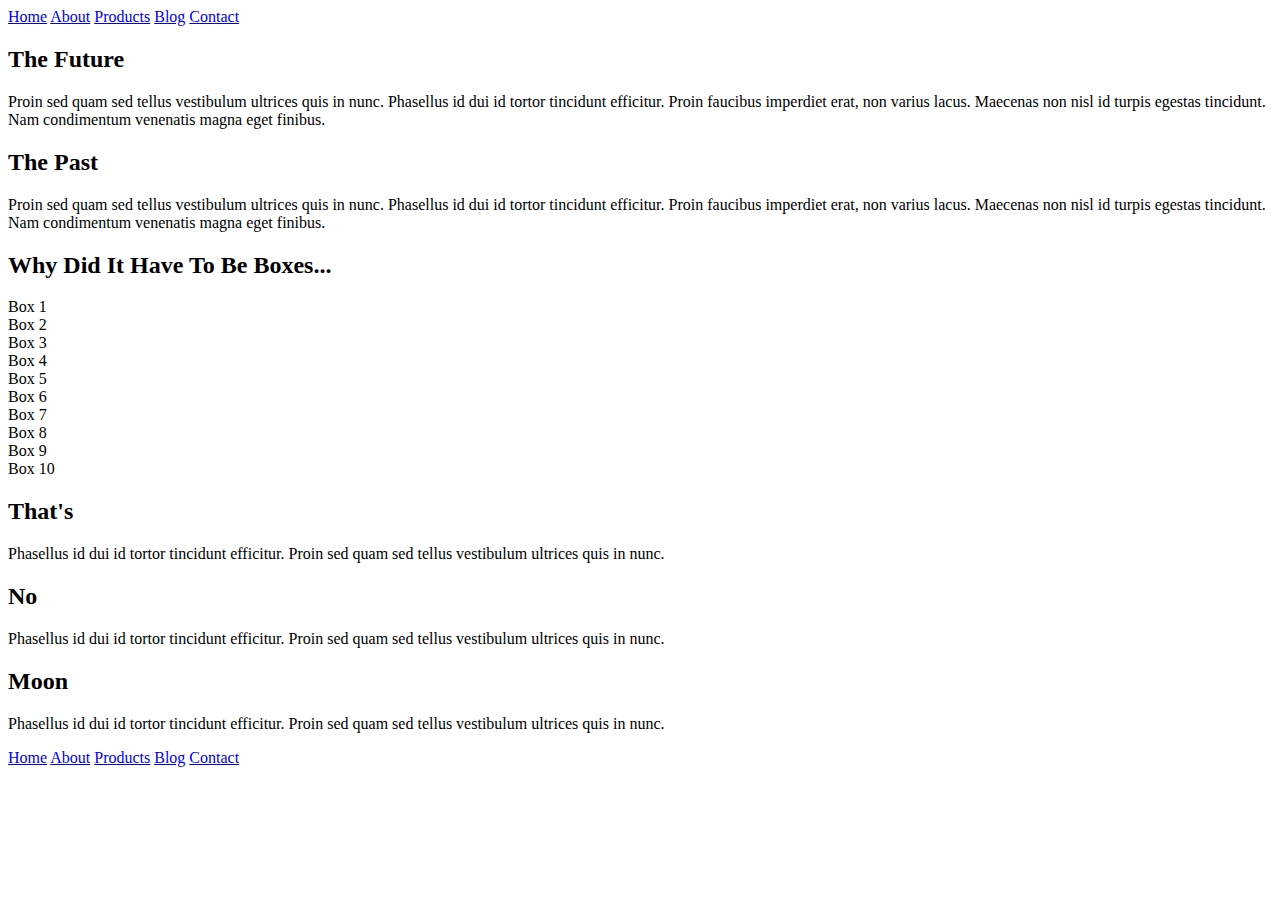
==== index.html @ 8adf8f1e "Added Header Nav" ====
<!doctype html>

<html lang="en">

<head>
    <meta charset="utf-8">

    <title>Sprint Challenge - Home</title>

    <link href="https://fonts.googleapis.com/css?family=Roboto|Rubik" rel="stylesheet">
    <link rel="stylesheet" href="css/index.css">

</head>

<body>
    <div class="container">
        <!-- Added Header Nav -->
        <div class="headerNav">
            <nav>
                <a href="#">Home</a>
                <a href="#">About</a>
                <a href="#">Products</a>
                <a href="#">Blog</a>
                <a href="#">Contact</a>
            </nav>
        </div>

        <section class="top-content">
            <div class="text-container">
                <h2>The Future</h2>
                <p>Proin sed quam sed tellus vestibulum ultrices quis in nunc. Phasellus id dui id tortor tincidunt efficitur. Proin faucibus imperdiet erat, non varius lacus. Maecenas non nisl id turpis egestas tincidunt. Nam condimentum venenatis magna
                    eget finibus.
                </p>
            </div>
            <div class="text-container">
                <h2>The Past</h2>
                <p>Proin sed quam sed tellus vestibulum ultrices quis in nunc. Phasellus id dui id tortor tincidunt efficitur. Proin faucibus imperdiet erat, non varius lacus. Maecenas non nisl id turpis egestas tincidunt. Nam condimentum venenatis magna
                    eget finibus.
                </p>
            </div>
        </section>

        <section class="middle-content">

            <h2>Why Did It Have To Be Boxes...</h2>

            <div class="boxes">
                <div class="box">Box 1</div>
                <div class="box">Box 2</div>
                <div class="box">Box 3</div>
                <div class="box">Box 4</div>
                <div class="box">Box 5</div>
                <div class="box">Box 6</div>
                <div class="box">Box 7</div>
                <div class="box">Box 8</div>
                <div class="box">Box 9</div>
                <div class="box">Box 10</div>
            </div>

        </section>

        <section class="bottom-content">

            <div class="text-container">
                <h2>That's</h2>
                <p>Phasellus id dui id tortor tincidunt efficitur. Proin sed quam sed tellus vestibulum ultrices quis in nunc.</p>
            </div>
            <div class="text-container">
                <h2>No</h2>
                <p>Phasellus id dui id tortor tincidunt efficitur. Proin sed quam sed tellus vestibulum ultrices quis in nunc.</p>
            </div>
            <div class="text-container">
                <h2>Moon</h2>
                <p>Phasellus id dui id tortor tincidunt efficitur. Proin sed quam sed tellus vestibulum ultrices quis in nunc.</p>
            </div>

        </section>

        <footer>
            <nav>
                <a href="#">Home</a>
                <a href="#">About</a>
                <a href="#">Products</a>
                <a href="#">Blog</a>
                <a href="#">Contact</a>
            </nav>
        </footer>
    </div>
    <!-- container -->
</body>

</html>
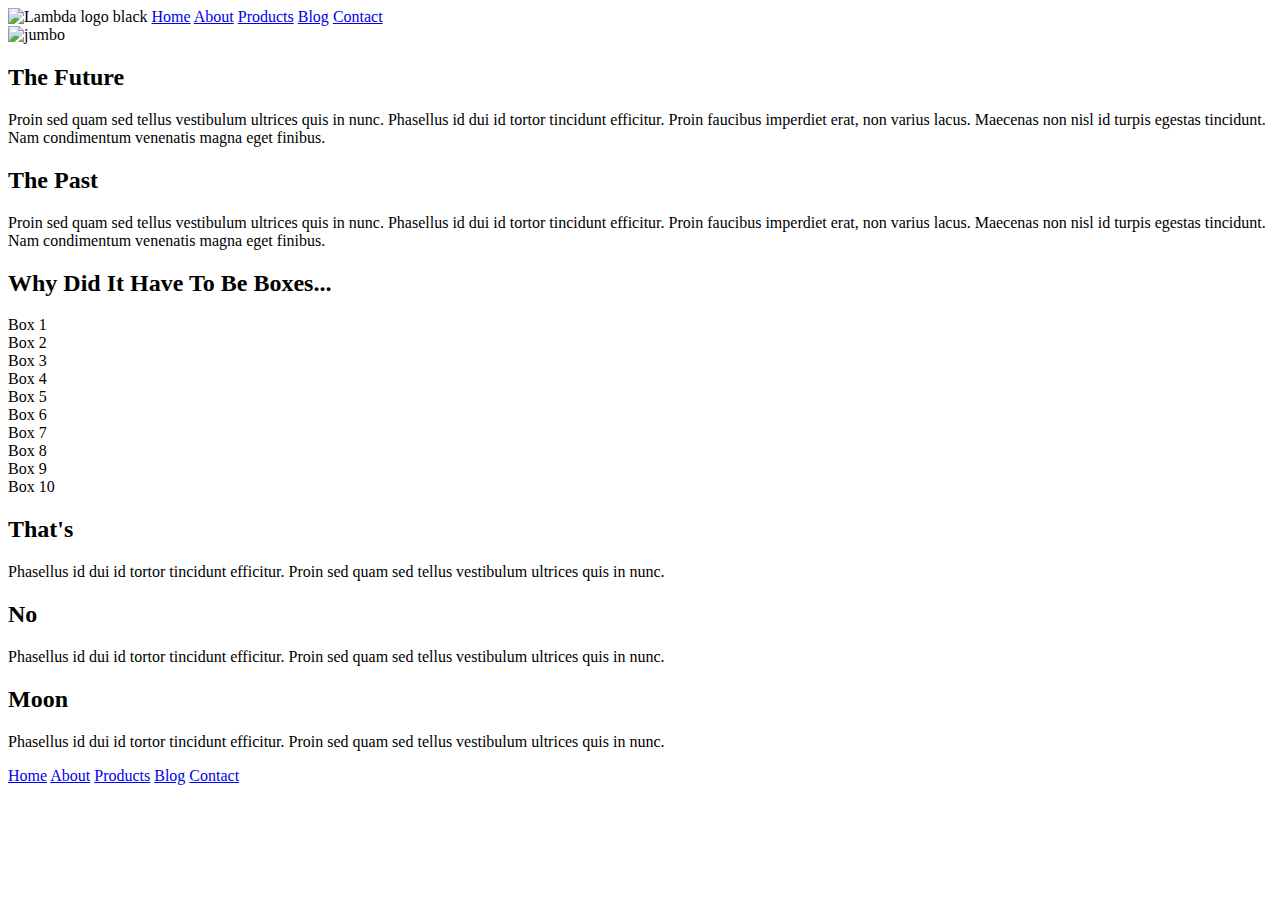
==== commit 57baea8b: "Added lambda logo jumbo.jpg" ====
--- a/index.html
+++ b/index.html
@@ -14,15 +14,18 @@
 
 <body>
     <div class="container">
-        <!-- Added Header Nav -->
+        <!-- Added logo and Added Header Nav -->
         <div class="headerNav">
             <nav>
+                <img src="img/lambda-black.png" alt="Lambda logo black" />
                 <a href="#">Home</a>
-                <a href="#">About</a>
+                <a href="about.html">About</a>
                 <a href="#">Products</a>
                 <a href="#">Blog</a>
                 <a href="#">Contact</a>
             </nav>
+            <!-- Added Jumbo jpg to header area -->
+            <img src="img/jumbo.jpg" alt="jumbo">
         </div>
 
         <section class="top-content">
@@ -79,7 +82,7 @@
         <footer>
             <nav>
                 <a href="#">Home</a>
-                <a href="#">About</a>
+                <a href="about.html">About</a>
                 <a href="#">Products</a>
                 <a href="#">Blog</a>
                 <a href="#">Contact</a>
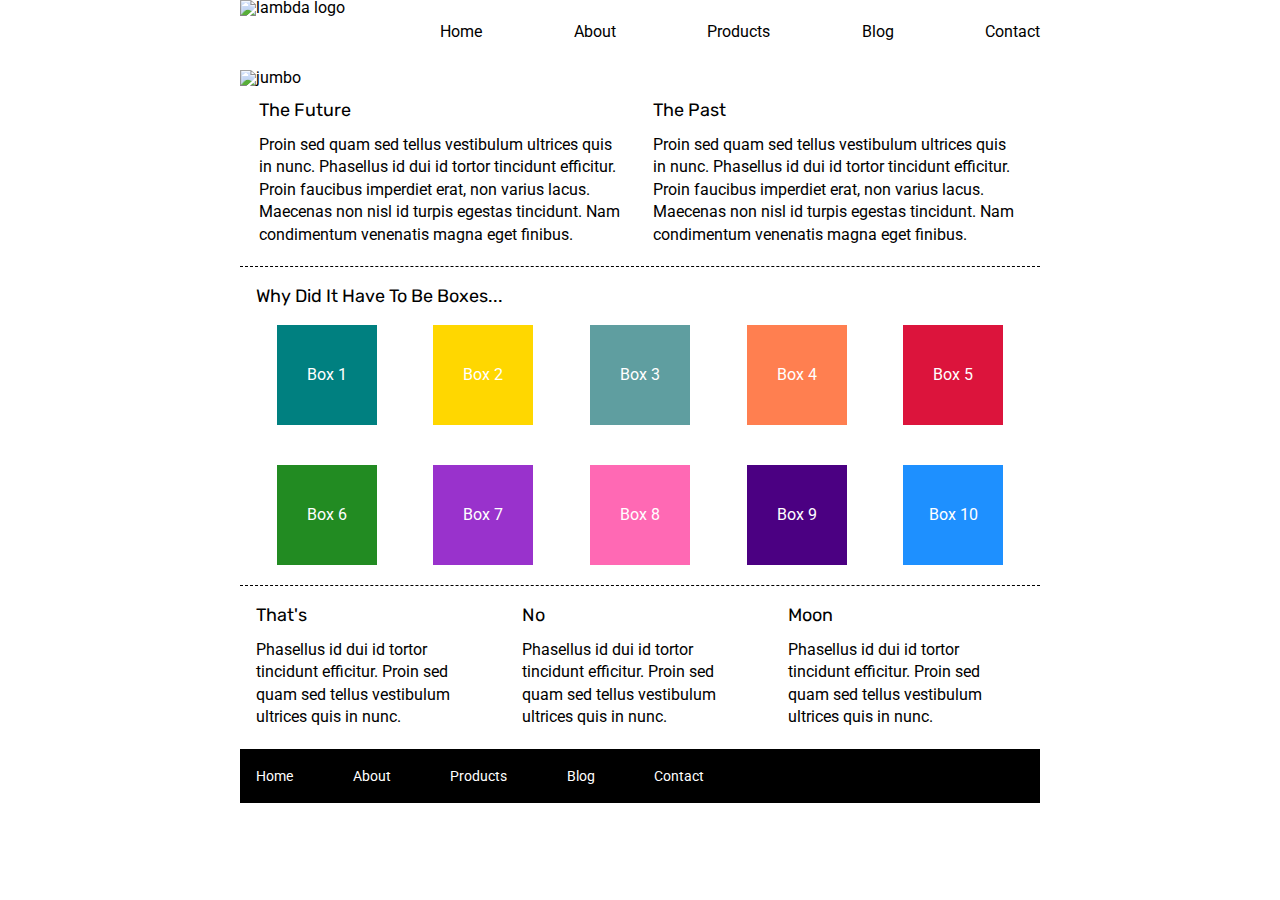
==== commit ea9b4e38: "Updated html, css, added sliding button to about" ====
--- a/index.html
+++ b/index.html
@@ -14,32 +14,33 @@
 
 <body>
     <div class="container">
-        <!-- Added logo and Added Header Nav -->
-        <div class="headerNav">
-            <nav>
-                <img src="img/lambda-black.png" alt="Lambda logo black" />
-                <a href="#">Home</a>
-                <a href="about.html">About</a>
-                <a href="#">Products</a>
-                <a href="#">Blog</a>
-                <a href="#">Contact</a>
-            </nav>
-            <!-- Added Jumbo jpg to header area -->
+        <header>
+            <div class="navigation">
+                <nav>
+                    <a href="#">Home</a>
+                    <a href="about.html">About</a>
+                    <a href="#">Products</a>
+                    <a href="#">Blog</a>
+                    <a href="#">Contact</a>
+                </nav>
+            </div>
+            <div class="logo">
+                <img src="img/lambda-black.png" alt="lambda logo">
+            </div>
+        </header>
+        <div class="jumbo">
             <img src="img/jumbo.jpg" alt="jumbo">
         </div>
-
         <section class="top-content">
             <div class="text-container">
                 <h2>The Future</h2>
                 <p>Proin sed quam sed tellus vestibulum ultrices quis in nunc. Phasellus id dui id tortor tincidunt efficitur. Proin faucibus imperdiet erat, non varius lacus. Maecenas non nisl id turpis egestas tincidunt. Nam condimentum venenatis magna
-                    eget finibus.
-                </p>
+                    eget finibus.</p>
             </div>
             <div class="text-container">
                 <h2>The Past</h2>
                 <p>Proin sed quam sed tellus vestibulum ultrices quis in nunc. Phasellus id dui id tortor tincidunt efficitur. Proin faucibus imperdiet erat, non varius lacus. Maecenas non nisl id turpis egestas tincidunt. Nam condimentum venenatis magna
-                    eget finibus.
-                </p>
+                    eget finibus.</p>
             </div>
         </section>
 
@@ -82,7 +83,7 @@
         <footer>
             <nav>
                 <a href="#">Home</a>
-                <a href="about.html">About</a>
+                <a href="#">About</a>
                 <a href="#">Products</a>
                 <a href="#">Blog</a>
                 <a href="#">Contact</a>
--- a/css/index.css
+++ b/css/index.css
@@ -0,0 +1,421 @@
+/* http://meyerweb.com/eric/tools/css/reset/ 
+   v2.0 | 20110126
+   License: none (public domain)
+*/
+
+html,
+body,
+div,
+span,
+applet,
+object,
+iframe,
+h1,
+h2,
+h3,
+h4,
+h5,
+h6,
+p,
+blockquote,
+pre,
+a,
+abbr,
+acronym,
+address,
+big,
+cite,
+code,
+del,
+dfn,
+em,
+img,
+ins,
+kbd,
+q,
+s,
+samp,
+small,
+strike,
+strong,
+sub,
+sup,
+tt,
+var,
+b,
+u,
+i,
+center,
+dl,
+dt,
+dd,
+ol,
+ul,
+li,
+fieldset,
+form,
+label,
+legend,
+table,
+caption,
+tbody,
+tfoot,
+thead,
+tr,
+th,
+td,
+article,
+aside,
+canvas,
+details,
+embed,
+figure,
+figcaption,
+footer,
+header,
+hgroup,
+menu,
+nav,
+output,
+ruby,
+section,
+summary,
+time,
+mark,
+audio,
+video {
+    margin: 0;
+    padding: 0;
+    border: 0;
+    font-size: 100%;
+    font: inherit;
+    vertical-align: baseline;
+}
+
+
+/* HTML5 display-role reset for older browsers */
+
+article,
+aside,
+details,
+figcaption,
+figure,
+footer,
+header,
+hgroup,
+menu,
+nav,
+section {
+    display: block;
+}
+
+body {
+    line-height: 1;
+}
+
+ol,
+ul {
+    list-style: none;
+}
+
+blockquote,
+q {
+    quotes: none;
+}
+
+blockquote:before,
+blockquote:after,
+q:before,
+q:after {
+    content: '';
+    content: none;
+}
+
+table {
+    border-collapse: collapse;
+    border-spacing: 0;
+}
+
+* {
+    box-sizing: border-box;
+}
+
+html,
+body {
+    height: 100%;
+    font-family: 'Roboto', sans-serif;
+}
+
+h1,
+h2,
+h3,
+h4,
+h5 {
+    font-size: 18px;
+    margin-bottom: 15px;
+    font-family: 'Rubik', sans-serif;
+}
+
+p {
+    line-height: 1.4;
+}
+
+.container {
+    width: 800px;
+    margin: 0 auto;
+}
+
+.container header {
+    display: flex;
+    justify-content: space-between;
+    margin-bottom: 30px;
+}
+
+.container header .navigation nav {
+    display: flex;
+    justify-content: space-between;
+    align-items: flex-end;
+    width: 600px;
+    height: 40px;
+}
+
+.container header .navigation nav a {
+    text-decoration: none;
+    color: black;
+}
+
+.container header .logo {
+    order: -1;
+}
+
+.container .jumbo img {
+    margin-bottom: 15px;
+}
+
+.top-content {
+    display: flex;
+    flex-wrap: wrap;
+    justify-content: space-evenly;
+    margin-bottom: 20px;
+    border-bottom: 1px dashed black;
+}
+
+.top-content .text-container {
+    width: 48%;
+    padding: 0 1%;
+    padding-bottom: 20px;
+}
+
+.middle-content {
+    margin-bottom: 20px;
+    border-bottom: 1px dashed black;
+}
+
+.middle-content h2 {
+    padding: 0 2%;
+    margin-bottom: 0;
+}
+
+.middle-content .boxes {
+    display: flex;
+    flex-wrap: wrap;
+    justify-content: space-evenly;
+}
+
+.middle-content .boxes .box {
+    width: 12.5%;
+    height: 100px;
+    background: black;
+    margin: 20px 2.5%;
+    color: white;
+    display: flex;
+    align-items: center;
+    justify-content: center;
+}
+
+.middle-content .boxes .box:first-child {
+    background: teal;
+}
+
+.middle-content .boxes .box:nth-child(2) {
+    background: gold;
+}
+
+.middle-content .boxes .box:nth-child(3) {
+    background: cadetblue;
+}
+
+.middle-content .boxes .box:nth-child(4) {
+    background: coral;
+}
+
+.middle-content .boxes .box:nth-child(5) {
+    background: crimson;
+}
+
+.middle-content .boxes .box:nth-child(6) {
+    background: forestgreen;
+}
+
+.middle-content .boxes .box:nth-child(7) {
+    background: darkorchid;
+}
+
+.middle-content .boxes .box:nth-child(8) {
+    background: hotpink;
+}
+
+.middle-content .boxes .box:nth-child(9) {
+    background: indigo;
+}
+
+.middle-content .boxes .box:nth-child(10) {
+    background: dodgerblue;
+}
+
+.bottom-content {
+    display: flex;
+    margin: 0 2% 20px;
+    justify-content: space-around;
+}
+
+.bottom-content .text-container {
+    padding-right: 4%;
+}
+
+.bottom-content .text-container:last-child {
+    padding-right: 0;
+}
+
+footer {
+    width: 100%;
+    background: black;
+}
+
+footer nav {
+    width: 60%;
+    display: flex;
+    justify-content: space-between;
+    align-items: center;
+    padding: 20px 2%;
+    font-size: 14px;
+}
+
+footer nav a {
+    color: white;
+    text-decoration: none;
+}
+
+
+/* about page styles */
+
+.container-about-page {
+    width: 800px;
+    margin: 0 auto;
+}
+
+.container-about-page header {
+    display: flex;
+    justify-content: space-between;
+    margin-bottom: 30px;
+}
+
+.container-about-page header .navigation nav {
+    display: flex;
+    justify-content: space-between;
+    align-items: flex-end;
+    width: 600px;
+    height: 40px;
+}
+
+.container-about-page header .navigation nav a {
+    text-decoration: none;
+    color: black;
+}
+
+.container-about-page header .logo {
+    order: -1;
+}
+
+.container-about-page .jumbo img {
+    margin-bottom: 15px;
+}
+
+.container-about-page .about-top-content {
+    margin: 0 20px 10px 20px;
+}
+
+.container-about-page .border {
+    border: 1px dotted black;
+}
+
+.container-about-page .about-middle-content {
+    margin: 0 20px 10px 20px;
+    padding-top: 10px;
+    height: 800px;
+    display: flex;
+    justify-content: space-between;
+    flex-wrap: wrap;
+}
+
+.container-about-page .about-middle-content div {
+    width: 360px;
+    padding-bottom: 10px;
+}
+
+.container-about-page .about-middle-content div img {
+    margin-bottom: 5px;
+}
+
+.container-about-page .about-middle-content div:nth-child(1) {
+    border-bottom: 1px dotted black;
+    margin-bottom: 40px;
+}
+
+.container-about-page .about-middle-content div:nth-child(2) {
+    border-bottom: 1px dotted black;
+    margin-bottom: 40px;
+}
+
+.container-about-page .about-middle-content div:nth-child(3) {
+    border-bottom: 1px dotted black;
+    margin-bottom: 40px;
+}
+
+.container-about-page .about-middle-content div:nth-child(4) {
+    border-bottom: 1px dotted black;
+    margin-bottom: 40px;
+}
+
+@keyframes runaway {
+    from {
+        margin-left: 0px
+    }
+    to {
+        margin-left: 250px
+    }
+}
+
+.container-about-page .about-middle-content div button {
+    background-color: transparent;
+    -webkit-border-radius: 6px;
+    -moz-border-radius: 6px;
+    border-radius: 6px;
+    border: 2px solid #000000;
+    display: inline-block;
+    cursor: pointer;
+    color: #000000;
+    font-family: inherit;
+    font-size: 14px;
+    padding: 5px 25px;
+    text-decoration: none;
+}
+
+.container-about-page .about-middle-content div button:hover {
+    animation-name: runaway;
+    animation-duration: 5s;
+}
+
+.container-about-page .about-bottom-content {
+    margin: 100px 20px 10px 20px;
+}